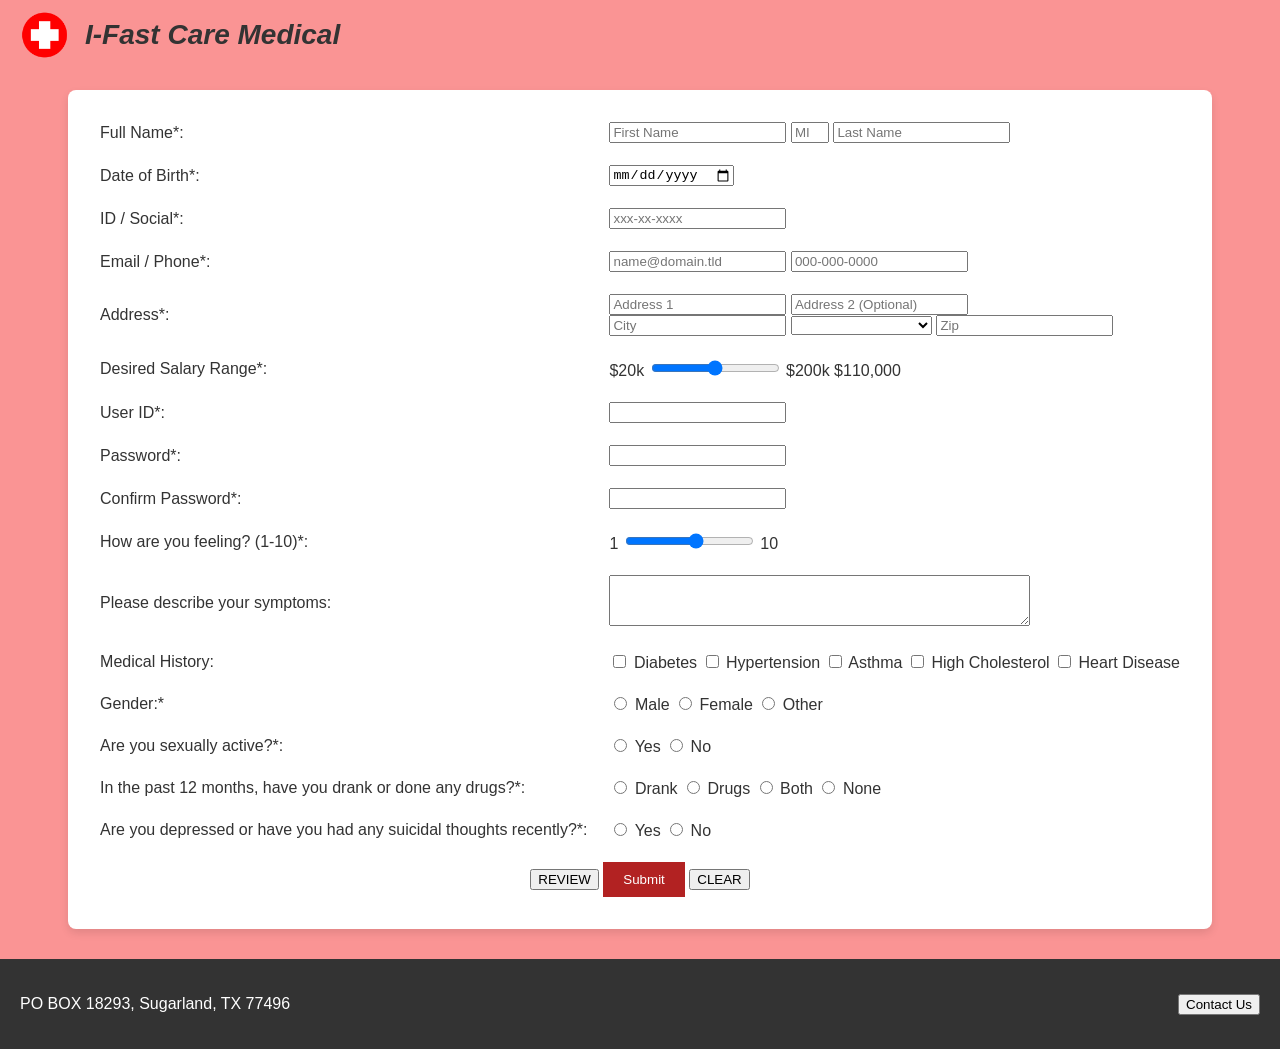
==== index.html @ 77ca4f48 "Rename MIS3371hw2RL.html to index.html" ====
<!DOCTYPE html>
<!-- 
    Name: Ricky Le
    File: MIS3371hw2RL.html
    Date Created: 2026-03-22
    Date Updated: 2026-03-23
    Purpose: MIS 3371 Homework 2, adding onto current patient registration form with new fields, validation, and a review section before submission.
-->
<html>
<!-- Load external CSS styles and javascript-->
<head>
    <meta charset="UTF-8">
    <title>I-Fast Care Patient Registration v2</title>
    <link rel="stylesheet" href="MIS3371hw2Rlstyle.css">
    <script src="MIS3371hw2Rlscript.js" defer></script>
</head>
<!-- Header information -->

<body>
    <div class="header-container">
        <div class="logo-name">
            <img src="hospitallogo.png" alt="I-Fast Care Logo" id="logo">
            <span class="company-title">I-Fast Care Medical</span>
        </div>
        <div id="date-display"></div>
    </div>
 <!-- Form fields for patient registration -->
    <div id="main-content">
        <form id="patientForm" onsubmit="return validatePasswords()" action="MIS3371thankyoupage.html" method="GET">
            <table>
                <tr>
                    <td><label>Full Name*:</label></td>
                    <td>
                        <input type="text" name="firstname" placeholder="First Name" title="Letters, apostrophes, and dashes only (1-30 chars)" pattern="[A-Za-z'-]{1,}" maxlength="30" required>
                        <input type="text" name="mi" placeholder="MI" title="Single letter only" pattern="[A-Za-z]{1}" style="width: 30px;">
                        <input type="text" name="lastname" placeholder="Last Name" title="Letters, dashes, and numbers 2-5 only" pattern="[A-Za-z'2-5-]{1,}" maxlength="30" required>
                    </td>
                </tr>
                <tr>
                    <td><label>Date of Birth*:</label></td>
                    <td>
                        <input type="date" id="dob" name="dob" required title="Must not be in the future or >120 years ago">
                    </td>
                </tr>
                <tr>
                    <td><label>ID / Social*:</label></td>
                    <td><input type="password" name="ssn" placeholder="xxx-xx-xxxx" pattern="\d{3}-\d{2}-\d{4}" title="Format: 000-00-0000" required></td>
                </tr>

                <tr>
                    <td><label>Email / Phone*:</label></td>
                    <td>
                        <input type="email" name="email" placeholder="name@domain.tld" title="Valid email format" required>
                        <input type="tel" name="phone" placeholder="000-000-0000" pattern="\d{3}-\d{3}-\d{4}" title="Format: 000-000-0000" required>
                    </td>
                </tr>

                <tr>
                    <td><label>Address*:</label></td>
                    <td>
                        <input type="text" name="addr1" placeholder="Address 1" minlength="2" maxlength="30" required>
                        <input type="text" name="addr2" placeholder="Address 2 (Optional)" maxlength="30">
                        <br>
                        <input type="text" name="city" placeholder="City" minlength="2" required>
                        <select name="state" placeholder="State" title="Please select a state" required>
                            <option value="Please select your state"></option>
                            <option value="AL">Alabama</option>
                            <option value="AK">Alaska</option>`
                            <option value="AZ">Arizona</option>
                            <option value="AR">Arkansas</option>
                            <option value="CA">California</option>
                            <option value="CO">Colorado</option>
                            <option value="CT">Connecticut</option>
                            <option value="DE">Delaware</option>
                            <option value="DC">District Of Columbia</option>
                            <option value="FL">Florida</option>
                            <option value="GA">Georgia</option>
                            <option value="HI">Hawaii</option>
                            <option value="ID">Idaho</option>
                            <option value="IL">Illinois</option>
                            <option value="IN">Indiana</option>
                            <option value="IA">Iowa</option>
                            <option value="KS">Kansas</option>
                            <option value="KY">Kentucky</option>
                            <option value="LA">Louisiana</option>
                            <option value="ME">Maine</option>
                            <option value="MD">Maryland</option>
                            <option value="MA">Massachusetts</option>
                            <option value="MI">Michigan</option>
                            <option value="MN">Minnesota</option>
                            <option value="MS">Mississippi</option>
                            <option value="MO">Missouri</option>
                            <option value="MT">Montana</option>
                            <option value="NE">Nebraska</option>
                            <option value="NV">Nevada</option>
                            <option value="NH">New Hampshire</option>
                            <option value="NJ">New Jersey</option>
                            <option value="NM">New Mexico</option>
                            <option value="NY">New York</option>
                            <option value="NC">North Carolina</option>
                            <option value="ND">North Dakota</option>
                            <option value="OH">Ohio</option>
                            <option value="OK">Oklahoma</option>
                            <option value="OR">Oregon</option>
                            <option value="PA">Pennsylvania</option>
                            <option value="RI">Rhode Island</option>
                            <option value="SC">South Carolina</option>
                            <option value="SD">South Dakota</option>
                            <option value="TN">Tennessee</option>
                            <option value="TX">Texas</option>
                            <option value="UT">Utah</option>
                            <option value="VT">Vermont</option>
                            <option value="VA">Virginia</option>
                            <option value="WA">Washington</option>
                            <option value="WV">West Virginia</option>
                            <option value="WI">Wisconsin</option>
                            <option value="WY">Wyoming</option>
                            </select>
                        <input type="text" id="zip" name="zip" placeholder="Zip" pattern="\d{5}(-\d{4})?" title="5 digits or 5+4 format" required>
                    </td>
                </tr>

                <tr>
                    <td><label>Desired Salary Range*:</label></td>
                    <td>
                        $20k <input type="range" id="salaryRange" name="salary" min="20000" max="200000" step="5000" oninput="updateSalaryDisplay(this.value)"> $200k
                        <span id="salaryDisplay">$110,000</span>
                    </td>
                </tr>

                <tr>
                    <td><label>User ID*:</label></td>
                    <td>
                        <input type="text" id="userid" name="userid" title="5-30 chars, no spaces, starts with letter" pattern="[A-Za-z][A-Za-z0-0_-]{4,29}" onblur="this.value=this.value.toLowerCase()" required>
                    </td>
                </tr>
                <tr>
                    <td><label>Password*:</label></td>
                    <td><input type="password" id="pw1" name="password" minlength="8" maxlength="30" pattern="(?=.*[A-Z])(?=.*[a-z])(?=.*[0-9])(?=.*[!@#$%^&*]).{8,}" title="Min 8 chars: 1 Upper, 1 Lower, 1 Number, 1 Special (!@#$%^&*). No quotes." required></td>
                </tr>
                <tr>
                    <td><label>Confirm Password*:</label></td>
                    <td><input type="password" id="pw2" required></td>
                </tr>

                <tr>
                    <td><label>How are you feeling? (1-10)*:</label></td>
                    <td>1 <input type="range" name="daysofar" min="1" max="10" required> 10</td>
                </tr>
                <tr>
                    <td><label>Please describe your symptoms:</label></td>
                    <td><textarea name="symptoms" rows="3" cols="50"></textarea></td>
                </tr>
                <tr>
                    <td><label>Medical History:</label></td>
                    <td>
                        <input type="checkbox" name="history" value="diabetes"> Diabetes
                        <input type="checkbox" name="history" value="hypertension"> Hypertension
                        <input type="checkbox" name="history" value="asthma" > Asthma
                        <input type="checkbox" name="history" value="cholesterol"> High Cholesterol
                        <input type="checkbox" name="history" value="heart"> Heart Disease
                    </td>
                </tr>
                <tr>
                    <td><label>Gender:*</label></td>
                    <td>
                        <input type="radio" name="gender" value="male" required> Male
                        <input type="radio" name="gender" value="female" required> Female
                        <input type="radio" name="gender" value="other" required> Other
                    </td>
                </tr>
                <tr>
                    <td><label>Are you sexually active?*:</label></td>
                    <td>
                        <input type="radio" name="sexuallyActive" value="yes" required> Yes
                        <input type="radio" name="sexuallyActive" value="no" required> No
                    </td>
                </tr>
                <tr>
                    <td><label>In the past 12 months, have you drank or done any drugs?*:</label></td>
                    <td>
                        <input type="radio" name="drugs" value="drank" required> Drank
                        <input type="radio" name="drugs" value="drugs" required> Drugs
                        <input type="radio" name="drugs" value="both" required> Both
                        <input type="radio" name="drugs" value="none" required> None
                    </td>
                </tr>
                <tr>
                    <td><label>Are you depressed or have you had any suicidal thoughts recently?*:</label></td>
                    <td>
                        <input type="radio" name="depression" value="yes" required> Yes
                        <input type="radio" name="depression" value="no" required> No
                    </td>
                </tr>
                <tr>
                    <td colspan="2" style="text-align: center;">
                        <button type="button" onclick="generateReview()">REVIEW</button>
                        <input type="submit" value="Submit">
                        <input type="reset" value="CLEAR">
                    </td>
                </tr>
            </table>
            <!-- End of Form fields for patient registration -->
        </form>
    </div>
<!-- Footer information -->
    <div id="footer">
        <p>PO BOX 18293, Sugarland, TX 77496</p>
        <button onclick="alert('Contacting support...')">Contact Us</button>
    </div>

</body>

<!-- Review content-->
</html>
            </table>
        </form>

        <div id="review-area" style="display:none; margin-top: 20px; border-top: 2px solid #db0000; padding: 20px;">
            <h3>PLEASE REVIEW THIS INFORMATION</h3>
            <div id="review-content"></div>
        </div>
    </div>
    
</body>
</html>
---- MIS3371hw2Rlstyle.css ----
/*
    Name: Ricky Le
    File: MIS3371homework2.html
    Date Created: 2026-03-22
    Date Updated: 2026-03-26
    Purpose: MIS 3371 Homework 2, css styling for the patient registration form, adding new styles for the new fields and review section
*/

/*background color */
body {
    background-color: #fa9494; /* Light pink background from your drawing */
    font-family: 'Segoe UI', Tahoma, Geneva, Verdana, sans-serif;
    color: #333;
    margin: 0;
}

h1 {
    color: #db0000; /* Firebrick red */
    font-family: Georgia, serif;
}

/* ID Selectors */

.header-container {
    display: flex;        
    justify-content: space-between; 
    align-items: center;         
    padding: 10px 20px;
}

.logo-name {
    display: flex;
    align-items: center;
}

#logo {
    height: 50px;                
    margin-right: 15px;
}

.company-title {
    font-size: 28px;
    font-weight: bold;
    font-style: italic;         
}

#date-display {
    font-size: 14px;
    font-weight: normal;
}

#footer {
    background-color: #333;
    color: white;
    padding: 20px;
    display: flex;
    justify-content: space-between;
    align-items: center;
    margin-top: 30px;
}

/* Class and Attribute */
table {
    margin: 20px auto;
    background: white;
    padding: 20px;
    border-radius: 8px;
    box-shadow: 0 4px 8px rgba(0,0,0,0.1);
}

td {
    padding: 10px;
}

input[type="submit"] {
    background-color: #b22222;
    color: white;
    padding: 10px 20px;
    border: none;
    cursor: pointer;
}

input[type="submit"]:hover {
    background-color: #8b0000;
}
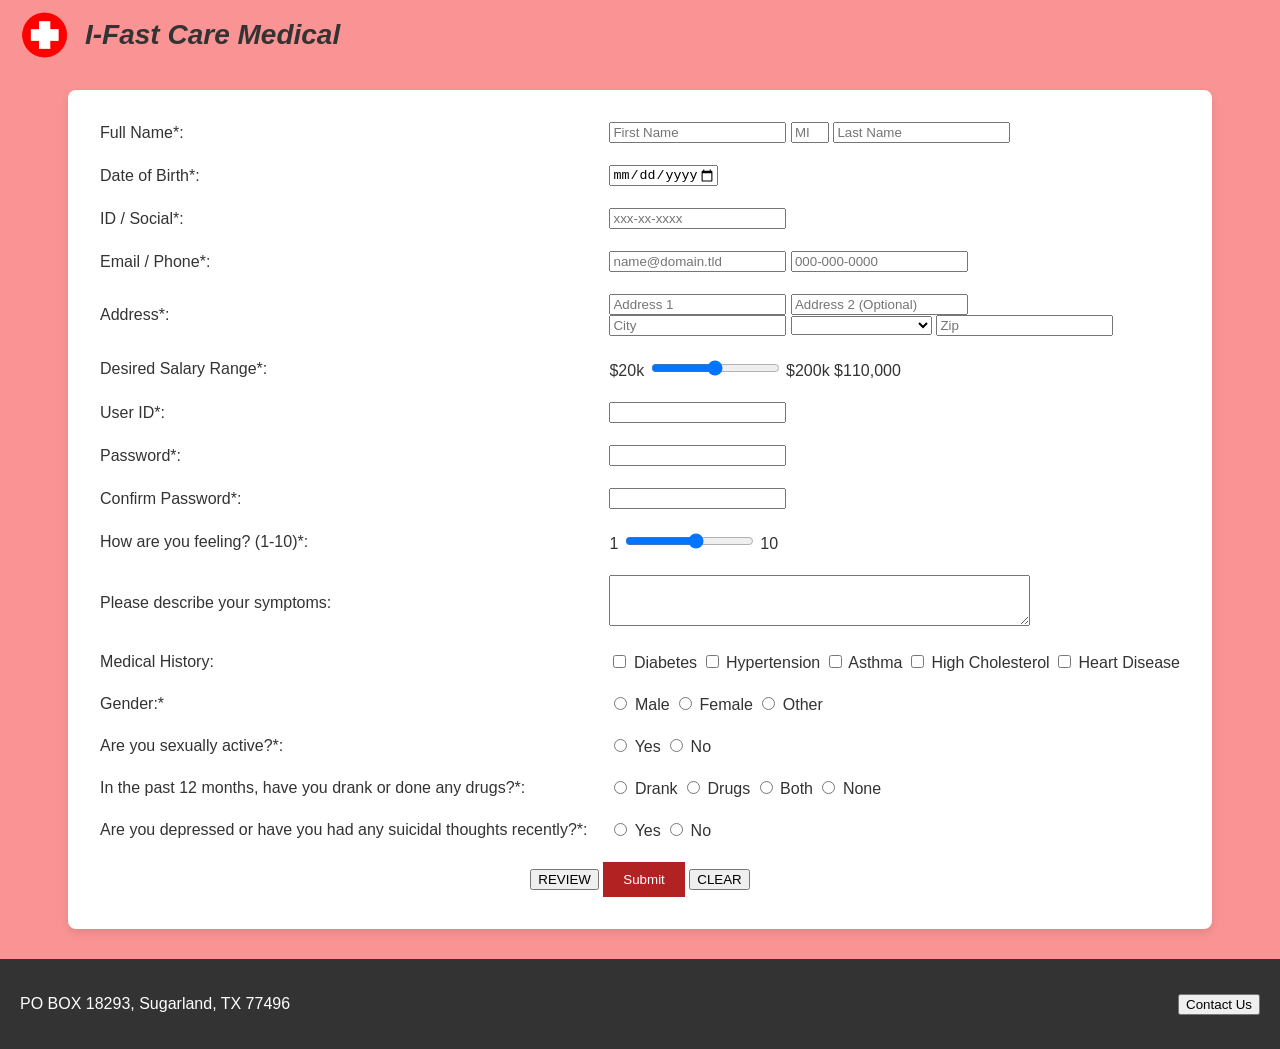
==== commit a9a236b7: "Refactor patient registration form HTML structure" ====
--- a/index.html
+++ b/index.html
@@ -12,7 +12,7 @@
     <meta charset="UTF-8">
     <title>I-Fast Care Patient Registration v2</title>
     <link rel="stylesheet" href="MIS3371hw2Rlstyle.css">
-    <script src="MIS3371hw2Rlscript.js" defer></script>
+    <script src="script.js" defer></script>
 </head>
 <!-- Header information -->
 
